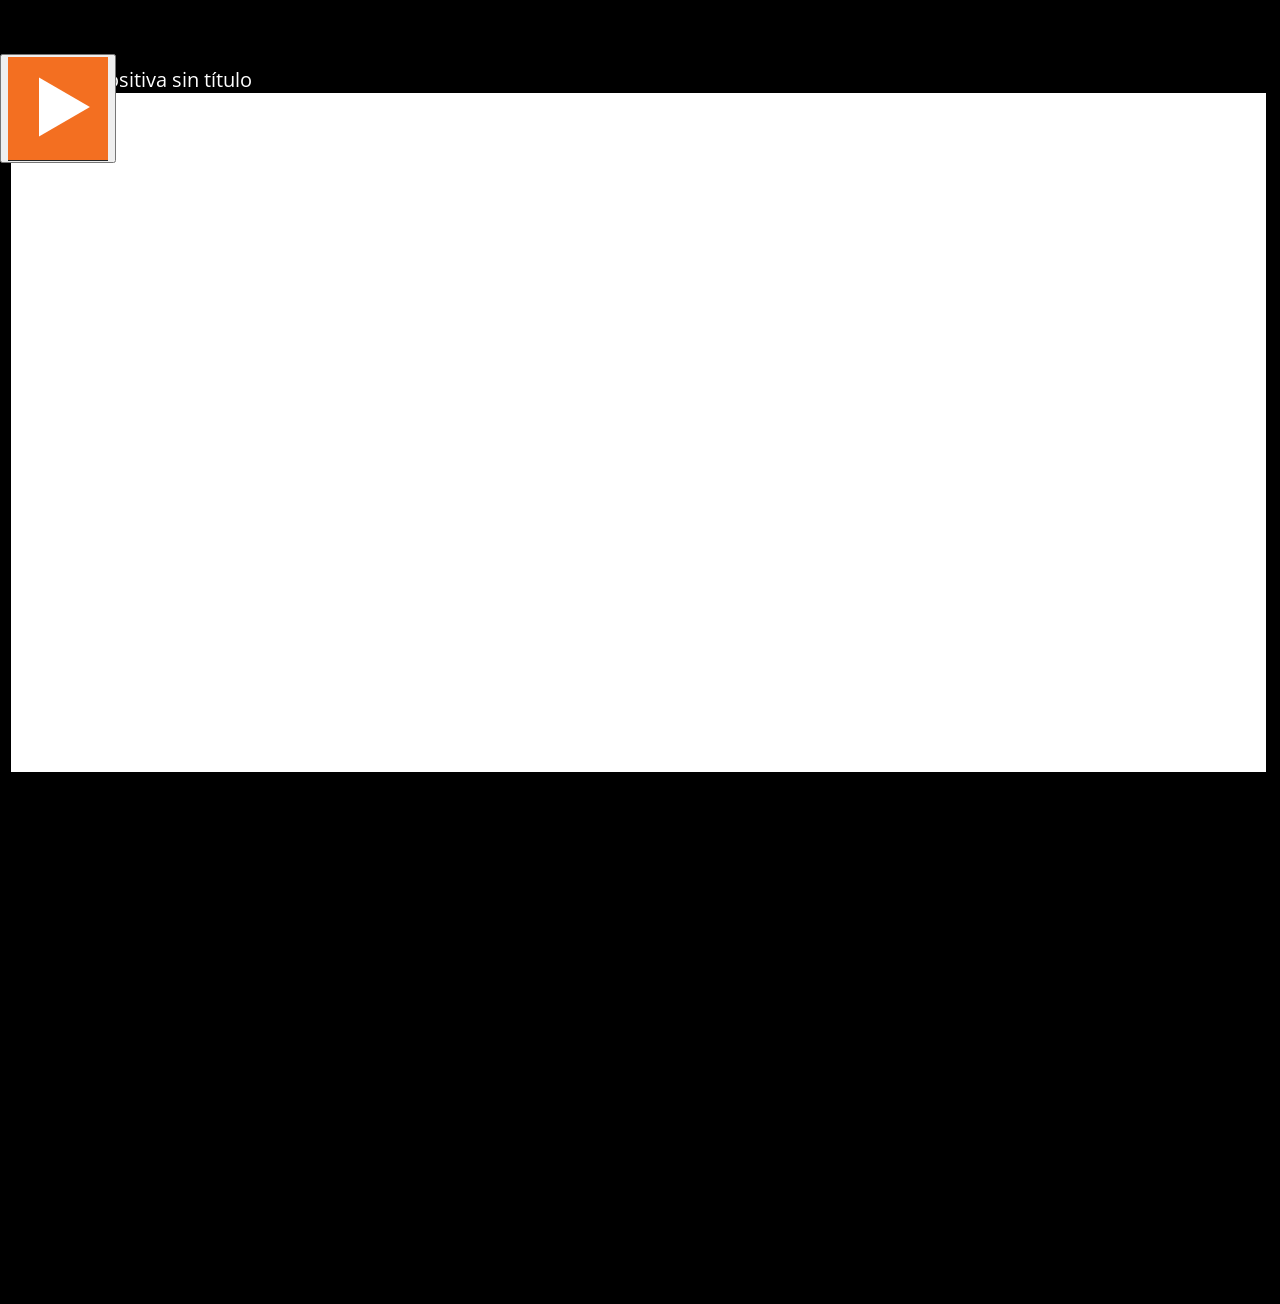
==== actividades/actividad.html @ 69bfdcff "new dist" ====
﻿<!doctype html>
<html lang="es">
<head>
  <meta charset="utf-8">
  <!-- Creado con Storyline 360 - http://www.articulate.com  -->
  <!-- version: 3.73.30119.0 -->
  <title>Actividad did&#225;ctica</title>
  <meta http-equiv="x-ua-compatible" content="IE=edge"/>
  <meta name="viewport" content="width=device-width,initial-scale=1,user-scalable=no,shrink-to-fit=no,minimal-ui"/>
  <meta name="apple-mobile-web-app-capable" content="yes"/>
  <style>
    html, body { height: 100%; padding: 0; margin: 0 }
    #app { height: 100%; width: 100%; }
  </style>

  <script>
    window.DS = {};
    window.globals = {
      DATA_PATH_BASE: '',
      HAS_FRAME: true,
      HAS_SLIDE: true,

      lmsPresent: false,
      tinCanPresent: false,
      cmi5Present: false,
      aoSupport: false,
      scale: 'show all',
      captureRc: false,
      browserSize: 'optimal',
      bgColor: '#000000',
      features: 'AccessibleVideo,ConnectionMessages,FullScreenToggle,InsertSvgPicture,LayerPresentAsDialog,MultipleQuizTracking,PlayerSpeedControl,StreamingVideo,UpdatedThemeEditor,UseAudioElement',
      themeName: 'classic',
      preloaderColor: '#FFFFFF',
      suppressAnalytics: false,
      productChannel: 'stable',
      publishSource: 'storyline',
      aid: 'aid|9cb3149d-e02e-439b-b6eb-2a6c21cb59d5',
      cid: '1bda8205-1392-4b35-8adc-2443937652ee',
      playerVersion: '3.73.30119.0',
      publishTimestamp: '2023-04-01T14:00:23.1565657Z',
      maxIosVideoElements: 10,
      connectionSettings: { },

      
      parseParams: function(qs) {
        if (window.globals.parsedParams != null) {
          return window.globals.parsedParams;
        }
        qs = (qs || window.location.search.substr(1)).split('+').join(' ');
        var params = {},
            tokens,
            re = /[?&]?([^=]+)=([^&]*)/g;

        while (tokens = re.exec(qs)) {
          params[decodeURIComponent(tokens[1]).trim()] =
            decodeURIComponent(tokens[2]).trim();
        }
        window.globals.parsedParams = params;
        return params;
      }

    };
  </script>
  <script>
    var isIe11 = ('ActiveXObject' in window || window.MSBlobBuilder != null)
      && window.msCrypto != null && !window.ActiveXObject;
    if (isIe11) {
      window.globals.unsupportedBrowser = true;
      document.write(atob('[base64]'));
    }
  </script>
  
  <script>window.THREE = { };</script>
  
</head>
<body style="background: #000000" class="cs-HTML theme-classic">
  <!-- 360 -->
  <script>!function(){var e,i=/iPhone/i,o=/iPod/i,n=/iPad/i,t=/\biOS-universal(?:.+)Mac\b/i,r=/\bAndroid(?:.+)Mobile\b/i,a=/Android/i,d=/(?:SD4930UR|\bSilk(?:.+)Mobile\b)/i,p=/Silk/i,l=/Windows Phone/i,u=/\bWindows(?:.+)ARM\b/i,b=/BlackBerry/i,s=/BB10/i,c=/Opera Mini/i,f=/\b(CriOS|Chrome)(?:.+)Mobile/i,h=/Mobile(?:.+)Firefox\b/i,v=function(e){return void 0!==e&&"MacIntel"===e.platform&&"number"==typeof e.maxTouchPoints&&e.maxTouchPoints>1&&"undefined"==typeof MSStream};e=function(e){var m={userAgent:"",platform:"",maxTouchPoints:0};e||"undefined"==typeof navigator?"string"==typeof e?m.userAgent=e:e&&e.userAgent&&(m={userAgent:e.userAgent,platform:e.platform,maxTouchPoints:e.maxTouchPoints||0}):m={userAgent:navigator.userAgent,platform:navigator.platform,maxTouchPoints:navigator.maxTouchPoints||0};var g=m.userAgent,y=g.split("[FBAN");void 0!==y[1]&&(g=y[0]),void 0!==(y=g.split("Twitter"))[1]&&(g=y[0]);var A=function(e){return function(i){return i.test(e)}}(g),w={apple:{phone:A(i)&&!A(l),ipod:A(o),tablet:!A(i)&&(A(n)||v(m))&&!A(l),universal:A(t),device:(A(i)||A(o)||A(n)||A(t)||v(m))&&!A(l)},amazon:{phone:A(d),tablet:!A(d)&&A(p),device:A(d)||A(p)},android:{phone:!A(l)&&A(d)||!A(l)&&A(r),tablet:!A(l)&&!A(d)&&!A(r)&&(A(p)||A(a)),device:!A(l)&&(A(d)||A(p)||A(r)||A(a))||A(/\bokhttp\b/i)},windows:{phone:A(l),tablet:A(u),device:A(l)||A(u)},other:{blackberry:A(b),blackberry10:A(s),opera:A(c),firefox:A(h),chrome:A(f),device:A(b)||A(s)||A(c)||A(h)||A(f)},any:!1,phone:!1,tablet:!1};return w.any=w.apple.device||w.android.device||w.windows.device||w.other.device,w.phone=w.apple.phone||w.android.phone||w.windows.phone,w.tablet=w.apple.tablet||w.android.tablet||w.windows.tablet,w}(),"object"==typeof exports&&"undefined"!=typeof module?module.exports=e:"function"==typeof define&&define.amd?define((function(){return e})):this.isMobile=e}();
    window.isMobile.apple.tablet = window.isMobile.apple.tablet ||
      (navigator.platform === 'MacIntel' && navigator.maxTouchPoints > 1);
    window.isMobile.apple.device = window.isMobile.apple.device || window.isMobile.apple.tablet;
    window.isMobile.tablet = window.isMobile.tablet || window.isMobile.apple.tablet;
    window.isMobile.any = window.isMobile.any || window.isMobile.apple.tablet;
  </script>

  <div id="focus-sink" tabindex="-1"></div>

  <div id="preso"></div>
  <script>
    (function() {

      var classTypes = [ 'desktop', 'mobile', 'phone', 'tablet' ];

      var addDeviceClasses = function(prefix, testObj) {
        var curr, i;
        for (i = 0; i < classTypes.length; i++) {
          curr = classTypes[i];
          if (testObj[curr]) {
            document.body.classList.add(prefix + curr);
          }
        }
      };

      var params = window.globals.parseParams(),
          isDevicePreview = params.devicepreview === '1',
          isPhoneOverride = params.deviceType === 'phone' || (isDevicePreview && params.phone == '1'),
          isTabletOverride = (params.deviceType === 'tablet' || isDevicePreview) && !isPhoneOverride,
          isMobileOverride = isPhoneOverride || isTabletOverride;

      var deviceView = {
        desktop: !window.isMobile.any && !isMobileOverride,
        mobile: window.isMobile.any || isMobileOverride,
        phone: isPhoneOverride || (window.isMobile.phone && !isTabletOverride),
        tablet: isTabletOverride || window.isMobile.tablet
      };

      window.globals.deviceView = deviceView;
      window.isMobile.desktop = !window.isMobile.any;
      window.isMobile.mobile = window.isMobile.any;

      addDeviceClasses('view-', deviceView);

    })();
  </script>
  
  <script src='story_content/user.js' type=text/javascript></script>
  <div class="slide-loader"></div>

  <script>
    if (window.globals.deviceView.isMobile) { var doc = document, loader = doc.body.querySelector('.slide-loader'); [ 1, 2, 3 ].forEach(function(n) { var d = doc.createElement('div'); d.style.backgroundColor = window.globals.preloaderColor; d.classList.add('mobile-loader-dot'); d.classList.add('dot' + n); loader.appendChild(d); }); }
  </script>

  <div class="mobile-load-title-overlay" style="display: none">
    <div class="mobile-load-title">Actividad did&#225;ctica</div>
  </div>

  <div class="mobile-chrome-warning"></div>

  
<style>
  .warn-connection-dialog {
    display: none;
    background: transparent;
    pointer-events: none;
    position: fixed;
    left: 0;
    top: 0;
    width: 100%;
    height: 100%;
    z-index: 999;
  }

  .warn-connection-content {
    border-radius: 4px;
    background: white;
    border: 1px solid #E7E7E7;
    color: #333333;
    box-shadow: 0 2px 4px rgba(0, 0, 0, 0.25);
    transition: all 150ms ease-out;
    position: absolute;
    white-space: nowrap;
  }

  .view-phone.is-landscape .warn-connection-content {
    left: 23px;
    bottom: 23px;
  }

  .view-tablet.is-landscape .warn-connection-content {
    left: 50%;
    top: 20px;
    transform: translateX(-50%);
  }

  .is-portrait .warn-connection-content {
    transform: translate(-50%, calc(-100% - 15px));
  }

  .warn-connection-content p {
    display: inline-block;
    margin: 0 8px 0 0;
    line-height: 33px;
    font-size: 11px;
  }

  .warn-connection-content svg {
    position: relative;
    vertical-align: middle;
    margin: 0 2px 2px 8px;
  }

  .view-desktop .warn-connection-content {
    left: 1.5em;
    bottom: 1.5em;
  }

  .view-desktop .warn-connection-content p {
    font-size: 1.1em;
  }

  .is-offline .warn-connection-dialog {
    display: block;
  }

  .is-offline .cs-panel * {
    pointer-events: none !important;
  }

  .is-offline .cs-panel {
    pointer-events: all !important;
  }

  .is-offline #nav-controls * {
    pointer-events: none !important;
  }

  .is-offline #nav-controls {
    pointer-events: all !important;
  }
</style>

<div class="warn-connection-dialog">
  <div class="warn-connection-content">
    <svg width="17" height="15" viewBox="0 0 17 15" xmlns="http://www.w3.org/2000/svg">
      <path fill="#8F0000" stroke="white" d="M16.07,12.98 L15.88,12.23 L9.51,1.21 C8.97,0.26,7.6,0.26,7.06,1.21 L0.69,12.23 C0.15,13.16,0.81,14.36,1.91,14.36 H14.65 C15.47,14.36,16.05,13.7,16.07,12.98 Z"/>
      <path fill="white" stroke="white" d="M8.58,5.5 C8.35,5.28,8.5,5.35,8.21,5.32 C8.09,5.35,7.97,5.49,7.96,5.67 C7.97,5.79,7.98,5.92,7.98,6.04 L7.98,6.04 C7.99,6.17,8,6.31,8.01,6.43 L8.01,6.44 C8.03,6.92,8.06,7.41,8.09,7.9 L8.09,7.9 C8.12,8.39,8.14,8.88,8.17,9.37 C8.17,9.39,8.18,9.42,8.2,9.44 C8.23,9.46,8.25,9.47,8.28,9.47 C8.31,9.47,8.34,9.46,8.35,9.44 C8.37,9.43,8.38,9.4,8.39,9.35 L8.39,9.34 C8.39,9.24,8.4,9.15,8.4,9.05 L8.4,9.05 C8.41,8.96,8.41,8.86,8.42,8.75 C8.43,8.44,8.45,8.12,8.47,7.81 L8.47,7.81 C8.49,7.49,8.51,7.18,8.53,6.87 C8.55,6.46,8.56,6.05,8.59,5.64 L8.6,5.62 C8.6,5.57,8.59,5.53,8.58,5.5 L8.21,5.32 Z"/>
      <circle fill="white" stroke="white" cx="8.3" cy="11.35" r="0.3"/>
    </svg>
    <p>You are offline. Trying to reconnect...</p>
  </div>
</div>

<script>
  (function() {
    window.DS.connection = {
      warningShown: false,
      assets: {},
      loadingAssetGroup: false,
      retryDelay: 500
    };

    // @TODO this is POC code and can be cleaned up a bit more if we move forward
    // with the feature



    // The `window.globals.features` variable must be set in `webpack.dev.config` when testing locally - it is not enough
    // to have it in the data - but it must be set there as well.
    var useConnectionMessages = window.AbortController != null &&
      window.location.protocol != 'file:' &&
      window.globals.features.indexOf('ConnectionMessages') != -1;

    window.DS.connection.useConnectionMessages = useConnectionMessages

    var assetCount = 0;
    var checkLoadedId;
    var connectionSettings = window.globals.connectionSettings;

    if (useConnectionMessages && connectionSettings != null) {
      var contentEl = document.querySelector('.warn-connection-content');
      var messageEl = contentEl.querySelector('p')

      if (connectionSettings.useDarkTheme) {
        contentEl.style.borderColor = '#BABBBA';
        contentEl.style.backgroundColor = '#282828';
        contentEl.style.color = '#FFFFFF';
      }

      if (connectionSettings.message != null) {
        messageEl.textContent = window.decodeURIComponent(connectionSettings.message);
      }
    }

    function checkAssetsReady() {
      for (var i in DS.connection.assets) {
        if (!DS.connection.assets[i].success) {
          return false;
        }
      }
      return true;
    }

    function stopAssetGroup() {
      if (!useConnectionMessages) { return; }

      assetCount = 0;

      DS.connection.oldAssetGroup = DS.connection.assets;
      DS.connection.assets = {};
      DS.connection.loadingAssetGroup = false;
      clearInterval(checkLoadedId);
    }

    function startAssetGroup() {
      if (!useConnectionMessages) { return; }
      var ticks = 0;
      clearInterval(checkLoadedId);
      checkLoadedId = setInterval(function() {
        var loaded = 0;
        if (assetCount === 0 && loaded === 0) {
          clearInterval(checkLoadedId);
          return;
        }

        for (var i in DS.connection.assets) {
          if (DS.connection.assets[i].success) {
            loaded++;
          }
        }

        if (assetCount === loaded && checkAssetsReady()) {
          for (var i in DS.connection.assets) {
            if (DS.connection.assets[i].action) {
              DS.connection.assets[i].action();
            }
          }
          hideWarning();
          stopAssetGroup();
        }
      }, 100)
    }

    function requiredAsset(url, action, retry, type) {
      if (!useConnectionMessages) { return; }
      if (DS.connection.assets[url]) { return; }

      DS.connection.assets[url] = {
        success: false, action: action, retry: retry, type: type
      };
      assetCount = Object.keys(DS.connection.assets).length;
      if (!DS.connection.loadingAssetGroup) {
        startAssetGroup();
      }
      DS.connection.loadingAssetGroup = true;
    }

    function assetLoaded(url) {
      if (!useConnectionMessages) { return; }
      if (DS.connection.assets[url]) {
        DS.connection.assets[url].success = true;
      }
    }

    function assetFailed(url) {
      if (!useConnectionMessages) { return; }
      if (!DS.connection.assets[url]) {
        if (/\.js$/.test(url)) {
          setTimeout(function() {
            if (DS.connection.lastSlideLoaded != null) {
              DS.connection.lastSlideLoaded();
            }
          }, DS.connection.retryDelay);
        }
        return;
      }
      if (!DS.connection.warningShown) { showWarning(); }
      if (DS.connection.assets[url].retry) {
        setTimeout(function() {
          if (!DS.connection.assets[url].success) {
            DS.connection.assets[url].retry()
          }
        }, DS.connection.retryDelay);
      }
    }

    function hideWarning() {
      document.body.classList.remove('is-offline');
      DS.connection.warningShown = false;
    }
    DS.connection.hideWarning = hideWarning

    function showWarning(btn) {
      document.body.classList.add('is-offline')
      DS.connection.warningShown = true;
      updateWarningPosition();
    }

    function updateWarningPosition() {
      if (!DS.connection.warningShown) {
        return;
      }

      var isPortrait = document.body.classList.contains('is-portrait');
      var warningEl = document.querySelector('.warn-connection-content');

      if (isPortrait) {
        var slide = document.querySelector('.primary-slide');
        var slideRect = slide.getBoundingClientRect();

        warningEl.style.top = `${slideRect.top}px`
        warningEl.style.left = `${slideRect.left + slideRect.width / 2}px`
      } else {
        warningEl.style.top = null;
        warningEl.style.left = null;
      }

      window.requestAnimationFrame(updateWarningPosition);
    }

    // these will all be noops if the feature flag isn't set in
    // the data and `window.globals.features`
    DS.connection.requiredAsset = requiredAsset;
    DS.connection.assetLoaded = assetLoaded;
    DS.connection.assetFailed = assetFailed;
    DS.connection.stopAssetGroup = stopAssetGroup;
    DS.connection.startAssetGroup = startAssetGroup;
  })();
</script>


  <script>
    
    if (window.autoSpider && window.vInterfaceObject) {
      document.querySelector('.mobile-load-title-overlay').style.display = 'none';
    }
  </script>

  

  <link rel="stylesheet" href="html5/data/css/output.min.css" data-noprefix/>
</body>
<script src="html5/lib/scripts/bootstrapper.min.js"></script>
</html>
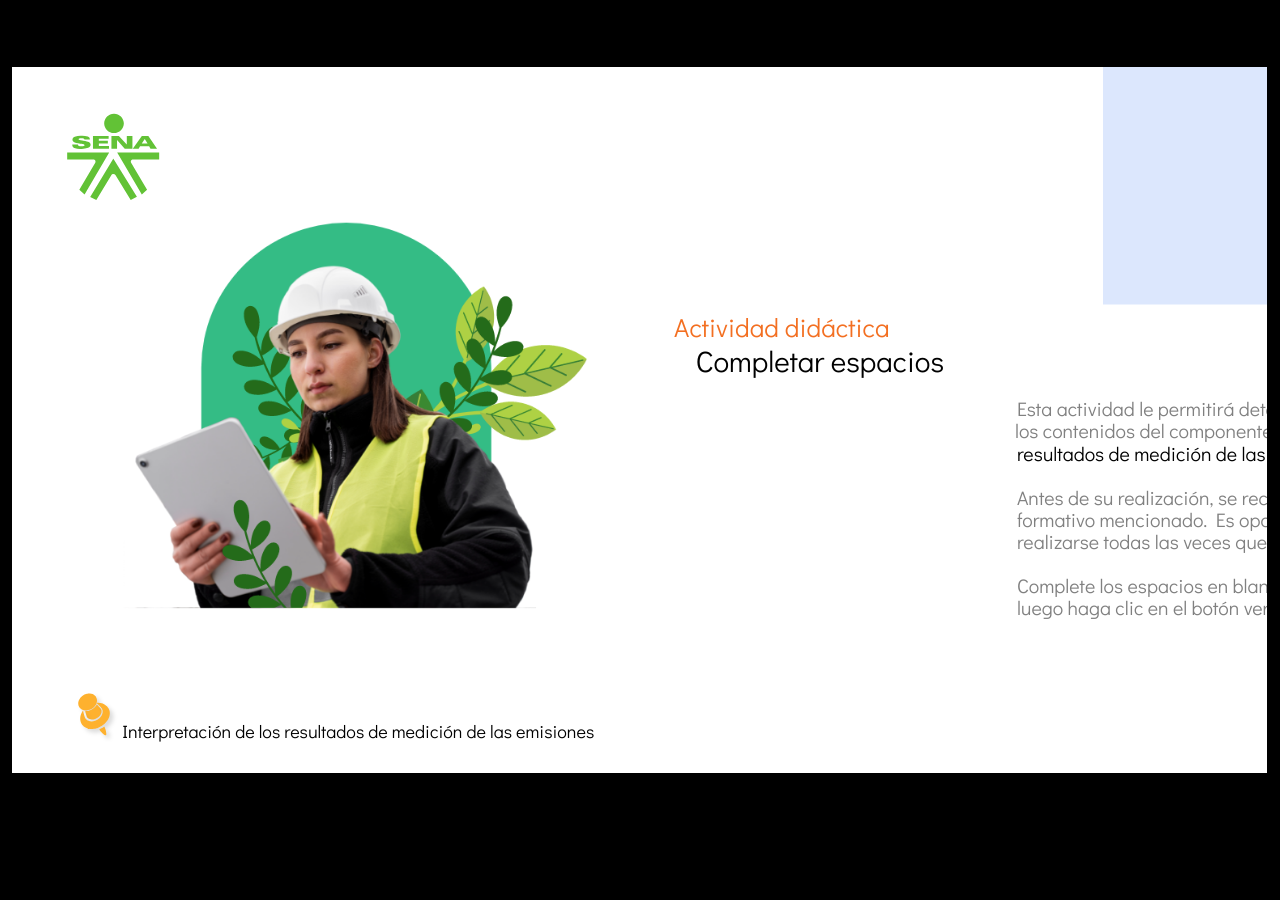
==== commit 8e576921: "new dist" ====
--- a/actividades/actividad.html
+++ b/actividades/actividad.html
@@ -3,7 +3,7 @@
 <head>
   <meta charset="utf-8">
   <!-- Creado con Storyline 360 - http://www.articulate.com  -->
-  <!-- version: 3.73.30119.0 -->
+  <!-- version: 3.77.30587.0 -->
   <title>Actividad did&#225;ctica</title>
   <meta http-equiv="x-ua-compatible" content="IE=edge"/>
   <meta name="viewport" content="width=device-width,initial-scale=1,user-scalable=no,shrink-to-fit=no,minimal-ui"/>
@@ -28,18 +28,18 @@
       captureRc: false,
       browserSize: 'optimal',
       bgColor: '#000000',
-      features: 'AccessibleVideo,ConnectionMessages,FullScreenToggle,InsertSvgPicture,LayerPresentAsDialog,MultipleQuizTracking,PlayerSpeedControl,StreamingVideo,UpdatedThemeEditor,UseAudioElement',
+      features: 'AccessibleVideo,ConnectionMessages,DropIn1,DropIn2,FullScreenToggle,LayerPresentAsDialog,MultipleQuizTracking,PlayerSpeedControl,StreamingVideo,UpdatedThemeEditor,UseAudioElement,VideoSync',
       themeName: 'classic',
       preloaderColor: '#FFFFFF',
       suppressAnalytics: false,
       productChannel: 'stable',
       publishSource: 'storyline',
-      aid: 'aid|9cb3149d-e02e-439b-b6eb-2a6c21cb59d5',
-      cid: '1bda8205-1392-4b35-8adc-2443937652ee',
-      playerVersion: '3.73.30119.0',
-      publishTimestamp: '2023-04-01T14:00:23.1565657Z',
+      aid: 'aid|5304b41d-7af7-4125-b8d1-83eb222823e2',
+      cid: 'e2bd7eff-c0eb-4ca1-be52-94918f874255',
+      playerVersion: '3.77.30587.0',
+      publishTimestamp: '2023-07-18T15:26:41.6684726Z',
       maxIosVideoElements: 10,
-      connectionSettings: { },
+      connectionSettings: { mode: 'disabled' },
 
       
       parseParams: function(qs) {
@@ -239,22 +239,20 @@
       retryDelay: 500
     };
 
-    // @TODO this is POC code and can be cleaned up a bit more if we move forward
-    // with the feature
-
-
+    var connectionSettings = window.globals.connectionSettings || {};
 
     // The `window.globals.features` variable must be set in `webpack.dev.config` when testing locally - it is not enough
     // to have it in the data - but it must be set there as well.
     var useConnectionMessages = window.AbortController != null &&
       window.location.protocol != 'file:' &&
-      window.globals.features.indexOf('ConnectionMessages') != -1;
+      window.globals.features.indexOf('ConnectionMessages') != -1 &&
+      connectionSettings.mode === 'normal';
 
     window.DS.connection.useConnectionMessages = useConnectionMessages
 
     var assetCount = 0;
     var checkLoadedId;
-    var connectionSettings = window.globals.connectionSettings;
+
 
     if (useConnectionMessages && connectionSettings != null) {
       var contentEl = document.querySelector('.warn-connection-content');
@@ -344,7 +342,7 @@
     function assetFailed(url) {
       if (!useConnectionMessages) { return; }
       if (!DS.connection.assets[url]) {
-        if (/\.js$/.test(url)) {
+        if (/\.js$/.test(url) && url.indexOf('transcripts') === -1) {
           setTimeout(function() {
             if (DS.connection.lastSlideLoaded != null) {
               DS.connection.lastSlideLoaded();
--- a/actividades/html5/data/css/output.min.css
+++ b/actividades/html5/data/css/output.min.css
@@ -1,60 +1,60 @@
 @font-face {
-  font-family: 'Open SansBold CharsBold1851A03E';
-  src: url('[data-uri]